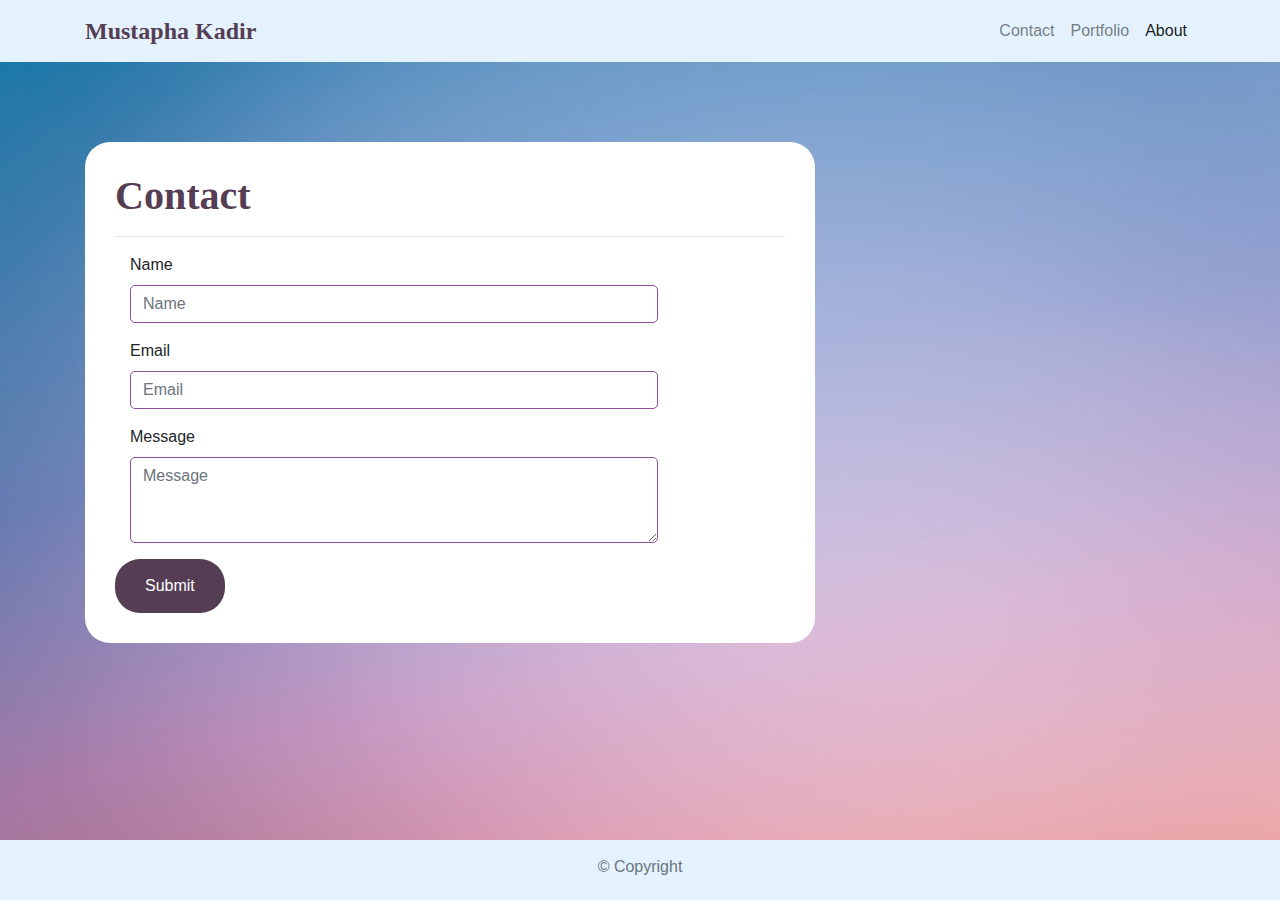
==== contact.html @ a5cf704c "added css, bootstrap, webpages" ====
<!DOCTYPE html>
<html lang="en-us">

<head>

  <meta charset="UTF-8">
  <meta name="viewport" content="width=device-width, initial-scale=1.0">
  <meta http-equiv="X-UA-Compatible" content="ie=edge">

  <title>Portfolio</title>

  <link rel="stylesheet" href="https://maxcdn.bootstrapcdn.com/bootstrap/4.0.0/css/bootstrap.min.css">

  <link rel="stylesheet" href="/css/styles.css" media="screen">

</head>

<body>
  <nav class="navbar navbar-expand-lg navbar-light" style="background-color: #e3f2fd;">
    <div class="container">
      <a class="navbar-brand" href="index.html" id="logo">Mustapha Kadir</a>
      <button class="navbar-toggler" type="button" data-toggle="collapse" data-target="#navbarTogglerDemo01"
        aria-controls="navbarTogglerDemo01" aria-expanded="false" aria-label="Toggle navigation">
        <span class="navbar-toggler-icon"></span>
      </button>
      <div class="collapse navbar-collapse" id="navbarTogglerDemo01">
        <ul class="navbar-nav ml-auto mt-2 mt-lg-0">
          <li class="nav-item">
            <a class="nav-link" href="contact.html">Contact</a>
          </li>
          <li class="nav-item">
            <a class="nav-link" href="portfolio.html">Portfolio</a>
          </li>
          <li class="nav-item active">
            <a class="nav-link" href="index.html">About</a>
          </li>
        </ul>
      </div>
    </div>
  </nav>

  <main class="container">
    <section class="row">
      <div class="col-md-8">
        <form class="block form-horizontal">
          <h1 class="block-header">Contact</h1>
          <hr />
          <div class="form-group">
            <label for="name" class="col-sm-2 control-label">Name</label>
            <div class="col-sm-10">
              <input type="email" class="form-control" id="name" placeholder="Name">
            </div>
          </div>
          <div class="form-group purple-border">
            <label for="email" class="col-sm-2 control-label">Email</label>
            <div class="col-sm-10">
              <input type="password" class="form-control" id="email" placeholder="Email">
            </div>
          </div>
          <div class="form-group green-border-focus">
            <label class="col-sm-2 control-label" for="msg">Message</label>
            <div class="col-sm-10">
              <textarea id="msg" class="form-control" rows="3" placeholder="Message"></textarea>
            </div>
          </div>
          <button class="submit-btn">Submit</button>
        </form>
      </div>
    </section>
  </main>

  <footer class="footer" style="background-color: #e3f2fd;">
    <p class="text-muted text-muted-footer text-center">
      &copy; Copyright
    </p>
  </footer>

  <script type="text/javascript" src="https://cdnjs.cloudflare.com/ajax/libs/jquery/3.2.1/jquery.min.js"></script>

  <script src="https://maxcdn.bootstrapcdn.com/bootstrap/4.0.0/js/bootstrap.min.js"></script>

</body>
---- css/styles.css ----
body {
  font-family: 'Segoe UI', Tahoma, Geneva, Verdana, sans-serif;

  background-image: url("../images/port-bg.jpg");
  background-repeat: no-repeat;
  background-size: cover;
}

html {
  position: relative;

  min-height: 100%;
}

main {
  margin: 80px 0;
}

.block {
  background-color: #fff;

  padding: 30px;
  margin-bottom: 30px;
  border-radius: 25px;
}

.block-header {
  color: rgb(85, 61, 83);
  font-family: Georgia, Times, "Times New Roman", serif;
  font-weight: bold;
}

#logo {
  font-family: Georgia, Times, "Times New Roman", serif;

  font-size: 24px;
  font-weight: bold;
  color: rgb(85, 61, 83);


}

@media only screen and (max-width: 767px) {
  .navbar-header {
  color: rgb(85, 61, 83);
  }
}
/* END NAV */


/* CONNECT W/ ME CSS */
.connect-header {
  /* Typography */
  font-size: 25px;
}

.connect-photo {
  /* Box-model */
  width: 55px;
  height: 55px;
}

#images {
  /* Box-model */
  padding-top: 15px;

  /* Typography */
  text-align: center;
}


/* BEGIN FOOTER */
.footer {
  /* Positioning */
  position: absolute;
  bottom: 0;

  /* Box-model */
  width: 100%;
  height: 60px;

  /* Visual */
  background-color: #666;
}

.text-muted-footer {
  /* Box-model */
  margin-top: 15px;

  /* Typography */
  color: #fff;
}


/* END FOOTER */
/* --- END STYLES FOR ALL PAGES --- */

/* --- PAGE-SPECIFIC STYLES --- */
/* ABOUT-ME PAGE */
.about-me-header {
  /* Positioning */
  margin-bottom: 33px;
  font-family: Georgia, Times, "Times New Roman", serif;

  /* Typography */
  font-size: 32px;
  font-weight: bold;
  color: #4aaaa5;
}

#about-image {
  /* Positioning */
  float: left;

  /* Box-model */
  width: 200px;
  margin: 0 20px 10px 0;
}
/* END ABOUT-ME PAGE */


/* PORTFOLIO PAGE */
.port-image {
  margin: 20px auto;
}
/* END PORTFOLIO PAGE */


/* CONTACT FORM PAGE  */

.form-control {
  border-radius: 5px;
  border: 1px solid #8d4e99;
  

  min-width: 100%;
  max-width: 100%;
}


.submit-btn {
  padding: 15px 30px;
  font-size: 16px;
  font-weight: lighter;

  color: #fff;

  background-color: rgb(85, 61, 83);
  border: 0;
  border-radius: 25px;
}

.submit-btn:hover {
  opacity: .7;
}

/* END CONTACT FORM PAGE */
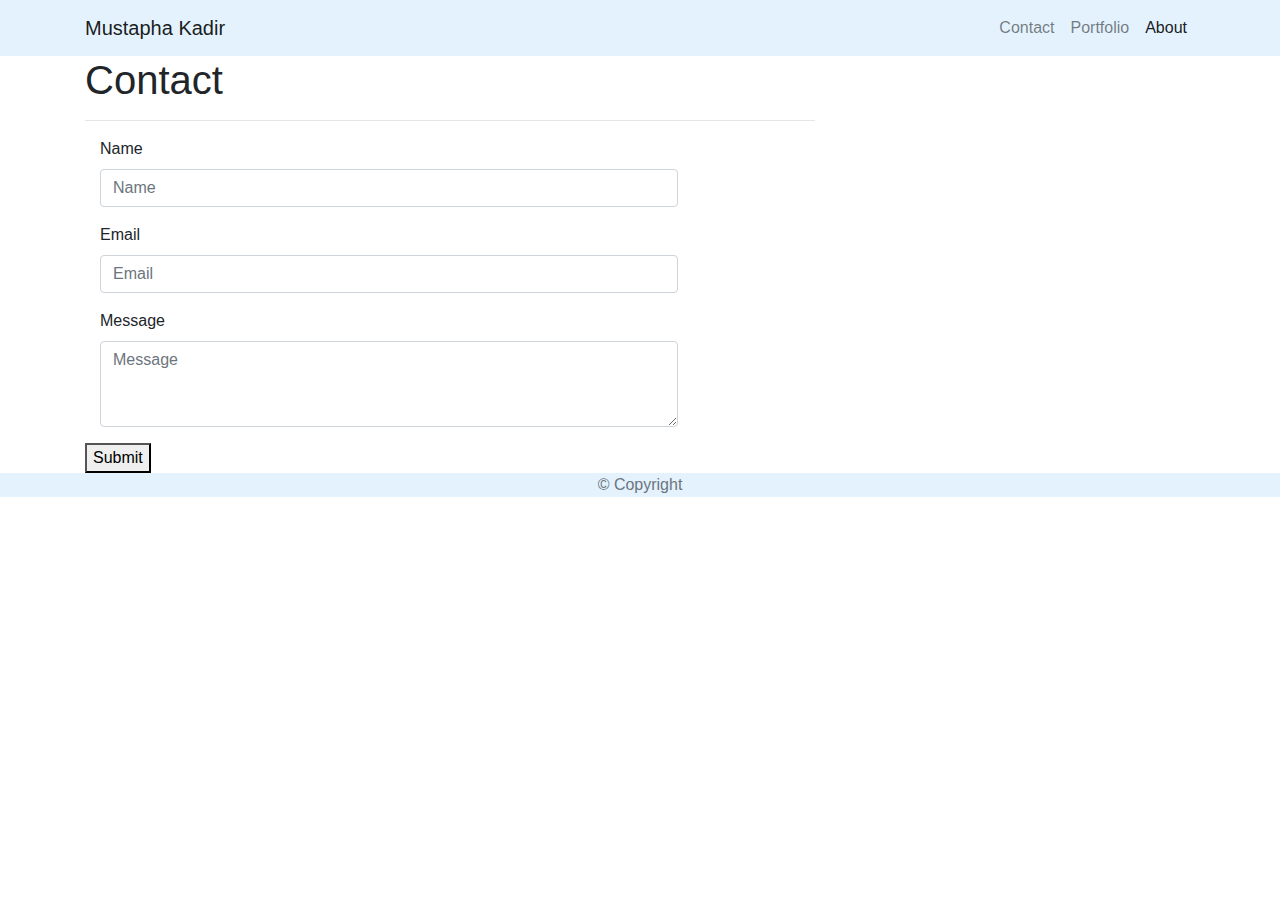
==== commit 172a6a86: "completed" ====
--- a/contact.html
+++ b/contact.html
@@ -11,7 +11,7 @@
 
   <link rel="stylesheet" href="https://maxcdn.bootstrapcdn.com/bootstrap/4.0.0/css/bootstrap.min.css">
 
-  <link rel="stylesheet" href="/css/styles.css" media="screen">
+  <link rel="stylesheet" href="/ResponsivePortfolio/css/styles.css" media="screen">
 
 </head>
 
